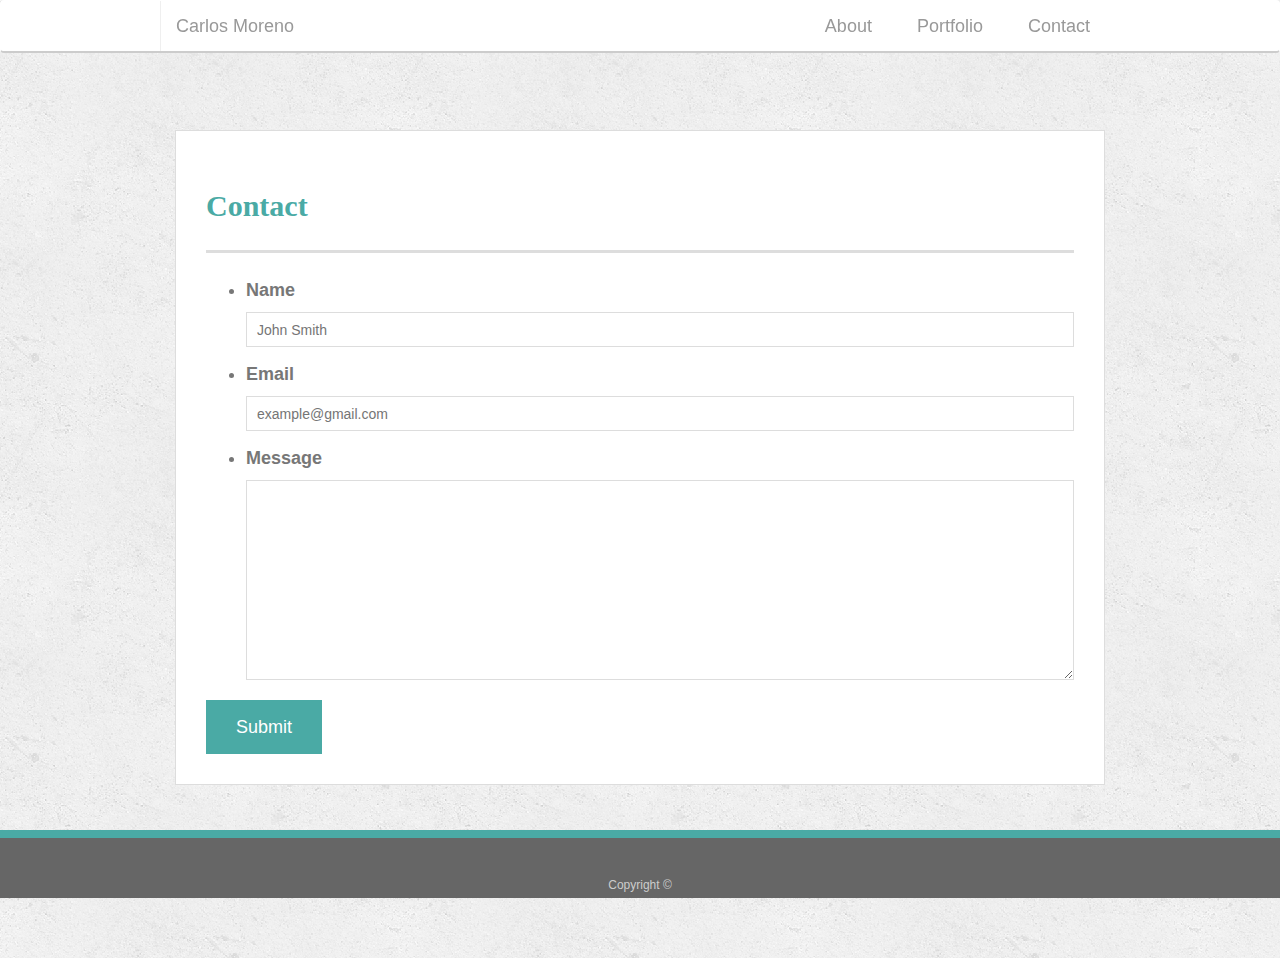
==== contact.html @ 1b844a17 "initial code" ====
<!doctype html>
<html lang="en-us">

<head>
  <title>About | Carlos Moreno</title>
  <meta name="viewport" content="width=device-width, initial-scale=1.0">
  <meta charset="UTF-8">
  <link rel="stylesheet" href="https://maxcdn.bootstrapcdn.com/bootstrap/3.4.0/css/bootstrap.min.css">
  <script src="https://ajax.googleapis.com/ajax/libs/jquery/3.3.1/jquery.min.js"></script>
  <script src="https://maxcdn.bootstrapcdn.com/bootstrap/3.4.0/js/bootstrap.min.js"></script>
  <link rel="stylesheet" type="text/css" href="assets/css/style.css">
</head>

<body>

  <nav class="navbar">
    <div class="container-fluid">
      <div class="navbar-header">
        <button type="button" class="navbar-toggle" data-toggle="collapse" data-target="#myNavbar">
          <span class="icon-bar"></span>
          <span class="icon-bar"></span>
          <span class="icon-bar"></span>
        </button>
        <a class="navbar-brand" href="index.html">Carlos Moreno</a>
      </div>
      <div class="collapse navbar-collapse" id="myNavbar">
        <ul class="nav navbar-nav navbar-right">
          <li>
            <a href="index.html">About</a>
          </li>
          <li>
            <a href="portfolio.html">Portfolio</a>
          </li>
          <li class="active">
            <a href="contact.html">Contact</a>
          </li>
        </ul>
      </div>
    </div>
  </nav>

  <div id="main-container" class="container">
    <section class="main-section">
      <h1>Contact</h1>

      <form id="contact-form">
        <ul>
          <li>
            <label for="name">Name</label>
            <input type="text" id="name" name="name" placeholder="John Smith" required="required">
          </li>
          <li>
            <label for="email">Email</label>
            <input type="email" id="email" name="email" placeholder="example@gmail.com" required="required">
          </li>
          <li>
            <label for="message">Message</label>
            <textarea id="message" name="message" required="required"></textarea>
          </li>
        </ul>
        <input type="submit">
      </form>

    </section>

  </div>

  <footer>
    <div class="container">
      Copyright &copy;
    </div>
  </footer>
</body>

</html>
---- assets/css/style.css ----
html {
  position: relative;
  min-height: 100%;
}

body {
  font-family: Arial, "Helvetica Neue", Helvetica, sans-serif;
  font-size: 18px;
  line-height: 34px;
  color: #777777;
  background: url("../images/concrete_seamless.png");
  margin-bottom: 60px; 
}

/* general */

.container-fluid {
  width: 100%;
  max-width: 960px;
  margin: 0 auto;
  clear: both;
}

h1,
h2,
h3,
p {
  margin-bottom: 20px;
}

p:last-child {
  margin-bottom: 0;
}

h1,
h2,
h3 {
  font-family: Georgia, Times, "Times New Roman", serif;
  font-weight: 700;
  color: #4aaaa5;
}

h1 {
  padding-bottom: 20px;
  font-size: 30px;
  line-height: 49px;
  border-bottom: 3px solid #dddddd;
}

h2,
h3 {
  font-size: 22px;
}

 /* Remove the navbar's default margin-bottom and rounded borders */ 
 .navbar {
  position: fixed;
  z-index: 99;
  width: 100%;
  margin: 0 0 30px;
  overflow: auto;
  color: #ffffff;
  background: #ffffff;
  border-bottom: 2px solid #cccccc;
}

/* Set height of the grid so .sidenav can be 100% (adjust as needed) */
.row.content {height: 450px}

/* Set gray background color and 100% height */
.sidenav {
  padding-top: 20px;
  background-color: #f1f1f1;
  height: 100%;
}



#logo {
  float: left;
  width: 250px;
  height: 90px;
  font-family: Georgia, Times, "Times New Roman", serif;
  font-size: 30px;
  font-weight: 700;
  line-height: 90px;
  color: #ffffff;
  text-align: center;
  text-decoration: none;
  background: #4aaaa5;
}

nav {
  float: right;
  margin-top: 25px;
}

nav a {
  display: inline-block;
  padding-left: 15px;
  margin-left: 15px;
  line-height: 18px;
  color: #999;
  text-decoration: none;
  border-left: 1px solid #efefef;
}

nav a:first-child {
  border-left: 0 none;
}

/* footer */

footer {
  padding: 30px 0;
  clear: both;
  font-size: 12px;
  color: #ffffff;
  color: #cccccc;
  text-align: center;
  background: #666666;
  border-top: 8px solid #4aaaa5;
  height: 50px;
}

h3, h2 {
  padding-bottom: 20px;
  margin-bottom: 15px;
  line-height: 22px;
  border-bottom: 2px solid #eeeeee;
}

/* main */

#main-container {
  padding-top: 130px;
  min-height: calc(100vh - 70px);
}

.main-section {
  float: left;
  width: 100%;
  max-width: 960px;
  padding: 30px;
  margin: 0 0 40px;
  background: #ffffff;
  border: 1px solid #dddddd;
}

/* portfolio page */

.work {
  position: relative;
  float: left;
  width: 274px;
  margin: 20px 0 25px;
  overflow: auto;
}

.work:nth-child(even) {
  margin-right: 40px;
}

.work img {
  width: 100%;
  border: 0 none;
  opacity: 0.8;
}

.work h3 {
  position: absolute;
  bottom: 20px;
  width: 100%;
  padding: 15px;
  margin-bottom: 0;
  font-weight: 300;
  line-height: 30px;
  color: #ffffff;
  text-align: center;
  background: #4aaaa5;
  border-bottom: 0;
}

.auth-image {
  float: left;
  width: 200px;
  height: auto;
  margin-top: 10px;
  margin-right: 25px;
}

/* contact page */

#contact-form ul {
  margin-bottom: 20px;
}

#contact-form li {
  margin-bottom: 10px;
}

label,
input[type=text],
input[type=email],
textarea {
  display: block;
  width: 100%;
}

input[type=text],
input[type=email],
textarea {
  height: 35px;
  padding: 0 10px;
  font-size: 14px;
  border: 1px solid #dddddd;
}

textarea {
  height: 200px;
}

input[type=submit] {
  padding: 10px 30px;
  font-size: 18px;
  color: #ffffff;
  cursor: pointer;
  background: #4aaaa5;
  border: 0 none;
}
body {
  font-family: Arial, "Helvetica Neue", Helvetica, sans-serif;
  font-size: 18px;
  line-height: 34px;
  color: #777777;
  background: url("../images/concrete_seamless.png");
}

* {
  box-sizing: border-box;
}

/* general */

.container {
  width: 100%;
  max-width: 960px;
  margin: 0 auto;
  clear: both;
}

h1,
h2,
h3,
p {
  margin-bottom: 20px;
}

p:last-child {
  margin-bottom: 0;
}

h1,
h2,
h3 {
  font-family: Georgia, Times, "Times New Roman", serif;
  font-weight: 700;
  color: #4aaaa5;
}

h1 {
  padding-bottom: 20px;
  font-size: 30px;
  line-height: 49px;
  border-bottom: 3px solid #dddddd;
}

h2,
h3 {
  font-size: 22px;
}

/* header */

#masthead {
  position: fixed;
  z-index: 99;
  width: 100%;
  margin: 0 0 30px;
  overflow: auto;
  color: #ffffff;
  background: #ffffff;
  border-bottom: 2px solid #cccccc;
}

#logo {
  float: left;
  width: 250px;
  height: 90px;
  font-family: Georgia, Times, "Times New Roman", serif;
  font-size: 30px;
  font-weight: 700;
  line-height: 90px;
  color: #ffffff;
  text-align: center;
  text-decoration: none;
  background: #4aaaa5;
}

nav {
  float: right;
  margin-top: 25px;
}

nav a {
  display: inline-block;
  padding-left: 15px;
  margin-left: 15px;
  line-height: 18px;
  color: #999;
  text-decoration: none;
  border-left: 1px solid #efefef;
}

nav a:first-child {
  border-left: 0 none;
}

/* footer */

.footer {
  position: absolute;
  clear: both;
  width: 100%;
  font-size: 12px;
  color: #ffffff;
  text-align: center;
  background: #666666;
  border-top: 8px solid #4aaaa5;
  height: 50px;
}
#copy {
   text-align: center;
   margin-bottom: 20px;
}

h3, h2 {
  padding-bottom: 20px;
  margin-bottom: 15px;
  line-height: 22px;
  border-bottom: 2px solid #eeeeee;
}

/* main */

#main-container {
  padding-top: 130px;
  min-height: calc(100vh - 70px);
}

.main-section {
  float: left;
  width: 100%;
  max-width: 960px;
  padding: 30px;
  margin: 0 0 40px;
  background: #ffffff;
  border: 1px solid #dddddd;
}

/* portfolio page */

.work {
  position: relative;
  float: left;
  width: 274px;
  margin: 20px 0 25px;
  overflow: auto;
}

.work:nth-child(even) {
  margin-right: 40px;
}

.work img {
  width: 100%;
  border: 0 none;
  opacity: 0.8;
}

.work h3 {
  position: absolute;
  bottom: 20px;
  width: 100%;
  padding: 15px;
  margin-bottom: 0;
  font-weight: 300;
  line-height: 30px;
  color: #ffffff;
  text-align: center;
  background: #4aaaa5;
  border-bottom: 0;
}

.auth-image {
  float: left;
  width: 200px;
  height: auto;
  margin-top: 10px;
  margin-right: 25px;
}

/* contact page */

#contact-form ul {
  margin-bottom: 20px;
}

#contact-form li {
  margin-bottom: 10px;
}

label,
input[type=text],
input[type=email],
textarea {
  display: block;
  width: 100%;
}

input[type=text],
input[type=email],
textarea {
  height: 35px;
  padding: 0 10px;
  font-size: 14px;
  border: 1px solid #dddddd;
}

textarea {
  height: 200px;
}

input[type=submit] {
  padding: 10px 30px;
  font-size: 18px;
  color: #ffffff;
  cursor: pointer;
  background: #4aaaa5;
  border: 0 none;
}


@media screen and (max-width: 768px) {
  .sidenav {
    height: auto;
    padding: 15px;
  }
  .row.content {height:auto;} 
}
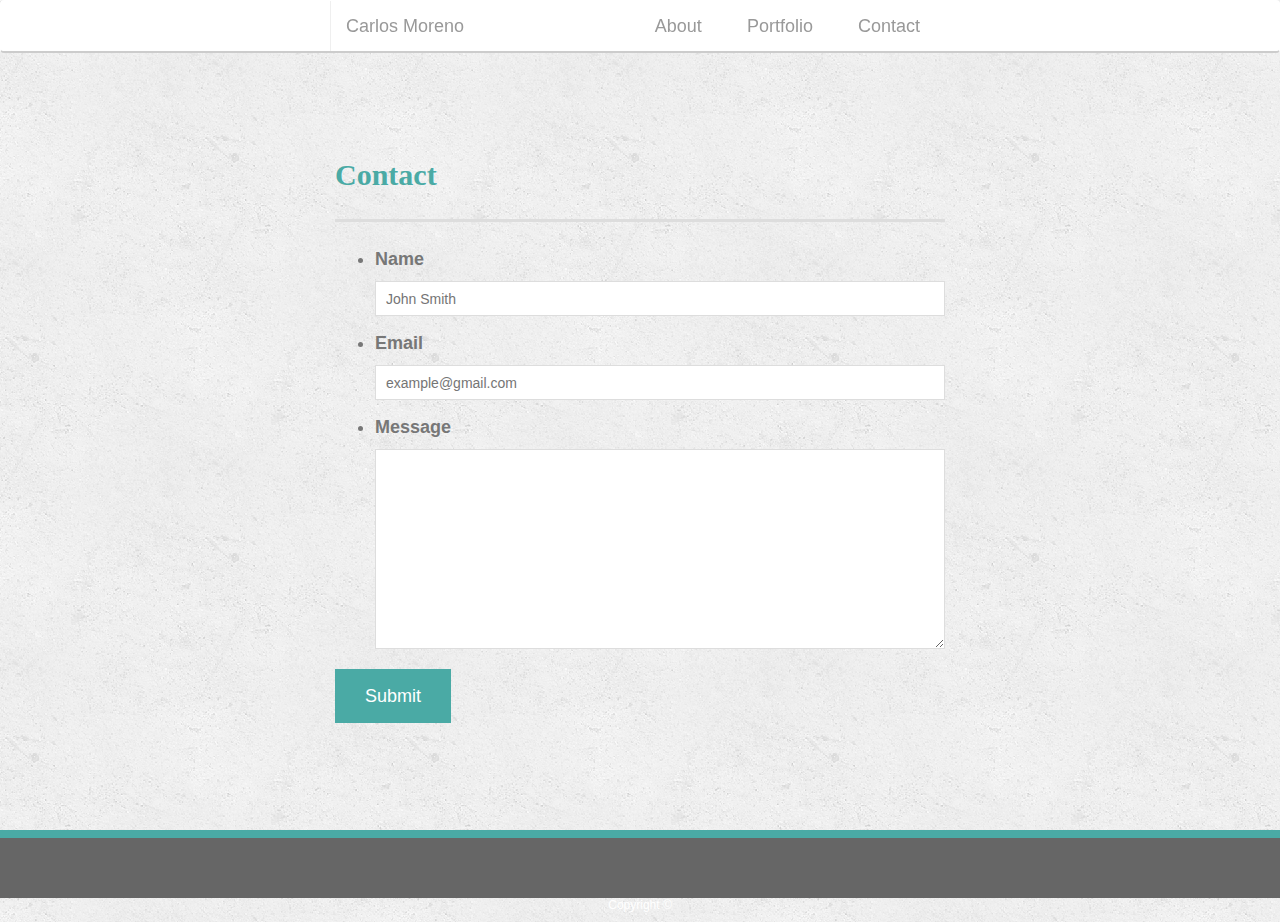
==== commit 213e869b: "stylin changes" ====
--- a/contact.html
+++ b/contact.html
@@ -12,62 +12,73 @@
 </head>
 
 <body>
-
   <nav class="navbar">
     <div class="container-fluid">
-      <div class="navbar-header">
-        <button type="button" class="navbar-toggle" data-toggle="collapse" data-target="#myNavbar">
-          <span class="icon-bar"></span>
-          <span class="icon-bar"></span>
-          <span class="icon-bar"></span>
-        </button>
-        <a class="navbar-brand" href="index.html">Carlos Moreno</a>
+      <div class="col-sm-2">
       </div>
-      <div class="collapse navbar-collapse" id="myNavbar">
-        <ul class="nav navbar-nav navbar-right">
-          <li>
-            <a href="index.html">About</a>
-          </li>
-          <li>
-            <a href="portfolio.html">Portfolio</a>
-          </li>
-          <li class="active">
-            <a href="contact.html">Contact</a>
-          </li>
-        </ul>
+      <div class="col-sm-8 text-left">
+        <div class="navbar-header">
+          <button type="button" class="navbar-toggle" data-toggle="collapse" data-target="#myNavbar">
+            <span class="icon-bar"></span>
+            <span class="icon-bar"></span>
+            <span class="icon-bar"></span>
+          </button>
+          <a class="navbar-brand" href="index.html">Carlos Moreno</a>
+        </div>
+        <div class="collapse navbar-collapse" id="myNavbar">
+          <ul class="nav navbar-nav navbar-right">
+            <li class="active">
+              <a href="index.html">About</a>
+            </li>
+            <li>
+              <a href="portfolio.html">Portfolio</a>
+            </li>
+            <li>
+              <a href="contact.html">Contact</a>
+            </li>
+          </ul>
+        </div>
       </div>
+      <div class="col-sm-2">
+      </div>
+
     </div>
   </nav>
 
   <div id="main-container" class="container">
-    <section class="main-section">
-      <h1>Contact</h1>
+    <div class="row content">
+      <div class="col-sm-2">
+      </div>
+      <div class="col-sm-8 text-left">
+        <h1>Contact</h1>
+        <p>
+          <form id="contact-form">
+            <ul>
+              <li>
+                <label for="name">Name</label>
+                <input type="text" id="name" name="name" placeholder="John Smith" required="required">
+              </li>
+              <li>
+                <label for="email">Email</label>
+                <input type="email" id="email" name="email" placeholder="example@gmail.com" required="required">
+              </li>
+              <li>
+                <label for="message">Message</label>
+                <textarea id="message" name="message" required="required"></textarea>
+              </li>
+            </ul>
+            <input type="submit">
+          </form>
+        </p>
+      </div>
+      <div class="col-sm-2">
 
-      <form id="contact-form">
-        <ul>
-          <li>
-            <label for="name">Name</label>
-            <input type="text" id="name" name="name" placeholder="John Smith" required="required">
-          </li>
-          <li>
-            <label for="email">Email</label>
-            <input type="email" id="email" name="email" placeholder="example@gmail.com" required="required">
-          </li>
-          <li>
-            <label for="message">Message</label>
-            <textarea id="message" name="message" required="required"></textarea>
-          </li>
-        </ul>
-        <input type="submit">
-      </form>
-
-    </section>
-
+      </div>
+    </div>
   </div>
-
-  <footer>
-    <div class="container">
-      Copyright &copy;
+  <footer class="footer">
+    <div id="copy" class="container"></div>
+    <span>Copyright &copy;</span>
     </div>
   </footer>
 </body>
--- a/assets/css/style.css
+++ b/assets/css/style.css
@@ -75,6 +75,223 @@
 }
 
 
+
+#logo {
+  float: left;
+  width: 250px;
+  height: 90px;
+  font-family: Georgia, Times, "Times New Roman", serif;
+  font-size: 30px;
+  font-weight: 700;
+  line-height: 90px;
+  color: #ffffff;
+  text-align: center;
+  text-decoration: none;
+  background: #4aaaa5;
+}
+
+nav {
+  float: right;
+  margin-top: 25px;
+}
+
+nav a {
+  display: block;
+  padding-left: 15px;
+  margin-left: 15px;
+  line-height: 18px;
+  color: #999;
+  text-decoration: none;
+  border-left: 1px solid #efefef;
+}
+
+nav a:first-child {
+  border-left: 0 none;
+}
+
+/* footer */
+
+footer {
+  padding: 30px 0;
+  clear: both;
+  font-size: 12px;
+  color: #ffffff;
+  color: #cccccc;
+  text-align: center;
+  background: #666666;
+  border-top: 8px solid #4aaaa5;
+  height: 50px;
+}
+
+h3, h2 {
+  padding-bottom: 20px;
+  margin-bottom: 15px;
+  line-height: 22px;
+  border-bottom: 2px solid #eeeeee;
+}
+
+/* main */
+
+#main-container {
+  padding-top: 0px;
+  min-height: calc(100vh - 70px);
+}
+
+.main-section {
+  float: left;
+  width: 100%;
+  max-width: 960px;
+  padding: 30px;
+  margin: 0 0 40px;
+  background: #ffffff;
+  border: 1px solid #dddddd;
+}
+
+/* portfolio page */
+
+.work {
+  position: relative;
+  float: left;
+  width: 274px;
+  margin: 20px 0 25px;
+  overflow: auto;
+}
+
+.work:nth-child(even) {
+  margin-right: 40px;
+}
+
+.work img {
+  width: 100%;
+  border: 0 none;
+  opacity: 0.8;
+}
+
+.work h3 {
+  position: absolute;
+  bottom: 20px;
+  width: 100%;
+  padding: 15px;
+  margin-bottom: 0;
+  font-weight: 300;
+  line-height: 30px;
+  color: #ffffff;
+  text-align: center;
+  background: #4aaaa5;
+  border-bottom: 0;
+}
+
+.auth-image {
+  float: left;
+  width: 200px;
+  height: auto;
+  margin-top: 10px;
+  margin-right: 25px;
+}
+
+/* contact page */
+
+#contact-form ul {
+  margin-bottom: 20px;
+}
+
+#contact-form li {
+  margin-bottom: 10px;
+}
+
+label,
+input[type=text],
+input[type=email],
+textarea {
+  display: block;
+  width: 100%;
+}
+
+input[type=text],
+input[type=email],
+textarea {
+  height: 35px;
+  padding: 0 10px;
+  font-size: 14px;
+  border: 1px solid #dddddd;
+}
+
+textarea {
+  height: 200px;
+}
+
+input[type=submit] {
+  padding: 10px 30px;
+  font-size: 18px;
+  color: #ffffff;
+  cursor: pointer;
+  background: #4aaaa5;
+  border: 0 none;
+}
+body {
+  font-family: Arial, "Helvetica Neue", Helvetica, sans-serif;
+  font-size: 18px;
+  line-height: 34px;
+  color: #777777;
+  background: url("../images/concrete_seamless.png");
+}
+
+* {
+  box-sizing: border-box;
+}
+
+/* general */
+
+.container {
+  width: 100%;
+  max-width: 960px;
+  margin: 0 auto;
+  clear: both;
+}
+
+h1,
+h2,
+h3,
+p {
+  margin-bottom: 20px;
+}
+
+p:last-child {
+  margin-bottom: 0;
+}
+
+h1,
+h2,
+h3 {
+  font-family: Georgia, Times, "Times New Roman", serif;
+  font-weight: 700;
+  color: #4aaaa5;
+}
+
+h1 {
+  padding-bottom: 20px;
+  font-size: 30px;
+  line-height: 49px;
+  border-bottom: 3px solid #dddddd;
+}
+
+h2,
+h3 {
+  font-size: 22px;
+}
+
+/* header */
+
+#masthead {
+  position: fixed;
+  z-index: 99;
+  width: 100%;
+  margin: 0 0 30px;
+  overflow: auto;
+  color: #ffffff;
+  background: #ffffff;
+  border-bottom: 2px solid #cccccc;
+}
 
 #logo {
   float: left;
@@ -111,16 +328,20 @@
 
 /* footer */
 
-footer {
-  padding: 30px 0;
+.footer {
+  position: absolute;
   clear: both;
+  width: 100%;
   font-size: 12px;
   color: #ffffff;
-  color: #cccccc;
   text-align: center;
   background: #666666;
   border-top: 8px solid #4aaaa5;
   height: 50px;
+}
+#copy {
+   text-align: center;
+   margin-bottom: 20px;
 }
 
 h3, h2 {
@@ -228,234 +449,12 @@
   background: #4aaaa5;
   border: 0 none;
 }
-body {
-  font-family: Arial, "Helvetica Neue", Helvetica, sans-serif;
-  font-size: 18px;
-  line-height: 34px;
-  color: #777777;
-  background: url("../images/concrete_seamless.png");
-}
-
-* {
-  box-sizing: border-box;
-}
-
-/* general */
-
-.container {
-  width: 100%;
-  max-width: 960px;
-  margin: 0 auto;
-  clear: both;
-}
-
-h1,
-h2,
-h3,
-p {
-  margin-bottom: 20px;
-}
-
-p:last-child {
-  margin-bottom: 0;
-}
-
-h1,
-h2,
-h3 {
-  font-family: Georgia, Times, "Times New Roman", serif;
-  font-weight: 700;
-  color: #4aaaa5;
-}
-
-h1 {
-  padding-bottom: 20px;
-  font-size: 30px;
-  line-height: 49px;
-  border-bottom: 3px solid #dddddd;
-}
-
-h2,
-h3 {
-  font-size: 22px;
-}
-
-/* header */
-
-#masthead {
-  position: fixed;
-  z-index: 99;
-  width: 100%;
-  margin: 0 0 30px;
-  overflow: auto;
-  color: #ffffff;
-  background: #ffffff;
-  border-bottom: 2px solid #cccccc;
-}
-
-#logo {
-  float: left;
-  width: 250px;
-  height: 90px;
-  font-family: Georgia, Times, "Times New Roman", serif;
-  font-size: 30px;
-  font-weight: 700;
-  line-height: 90px;
-  color: #ffffff;
-  text-align: center;
-  text-decoration: none;
-  background: #4aaaa5;
-}
-
-nav {
-  float: right;
-  margin-top: 25px;
-}
-
-nav a {
-  display: inline-block;
-  padding-left: 15px;
-  margin-left: 15px;
-  line-height: 18px;
-  color: #999;
-  text-decoration: none;
-  border-left: 1px solid #efefef;
-}
-
-nav a:first-child {
-  border-left: 0 none;
-}
-
-/* footer */
-
-.footer {
-  position: absolute;
-  clear: both;
-  width: 100%;
-  font-size: 12px;
-  color: #ffffff;
-  text-align: center;
-  background: #666666;
-  border-top: 8px solid #4aaaa5;
-  height: 50px;
-}
-#copy {
-   text-align: center;
-   margin-bottom: 20px;
-}
-
-h3, h2 {
-  padding-bottom: 20px;
-  margin-bottom: 15px;
-  line-height: 22px;
-  border-bottom: 2px solid #eeeeee;
-}
-
-/* main */
-
-#main-container {
-  padding-top: 130px;
-  min-height: calc(100vh - 70px);
-}
-
-.main-section {
-  float: left;
-  width: 100%;
-  max-width: 960px;
-  padding: 30px;
-  margin: 0 0 40px;
-  background: #ffffff;
-  border: 1px solid #dddddd;
-}
-
-/* portfolio page */
-
-.work {
-  position: relative;
-  float: left;
-  width: 274px;
-  margin: 20px 0 25px;
-  overflow: auto;
-}
-
-.work:nth-child(even) {
-  margin-right: 40px;
-}
-
-.work img {
-  width: 100%;
-  border: 0 none;
-  opacity: 0.8;
-}
-
-.work h3 {
-  position: absolute;
-  bottom: 20px;
-  width: 100%;
-  padding: 15px;
-  margin-bottom: 0;
-  font-weight: 300;
-  line-height: 30px;
-  color: #ffffff;
-  text-align: center;
-  background: #4aaaa5;
-  border-bottom: 0;
-}
-
-.auth-image {
-  float: left;
-  width: 200px;
-  height: auto;
-  margin-top: 10px;
-  margin-right: 25px;
-}
-
-/* contact page */
-
-#contact-form ul {
-  margin-bottom: 20px;
-}
-
-#contact-form li {
-  margin-bottom: 10px;
-}
-
-label,
-input[type=text],
-input[type=email],
-textarea {
-  display: block;
-  width: 100%;
-}
-
-input[type=text],
-input[type=email],
-textarea {
-  height: 35px;
-  padding: 0 10px;
-  font-size: 14px;
-  border: 1px solid #dddddd;
-}
-
-textarea {
-  height: 200px;
-}
-
-input[type=submit] {
-  padding: 10px 30px;
-  font-size: 18px;
-  color: #ffffff;
-  cursor: pointer;
-  background: #4aaaa5;
-  border: 0 none;
-}
 
 
 @media screen and (max-width: 768px) {
-  .sidenav {
-    height: auto;
-    padding: 15px;
+  .navbar a {
+    float: none;
+    width: 100%;
   }
-  .row.content {height:auto;} 
-}
-
+}
+
